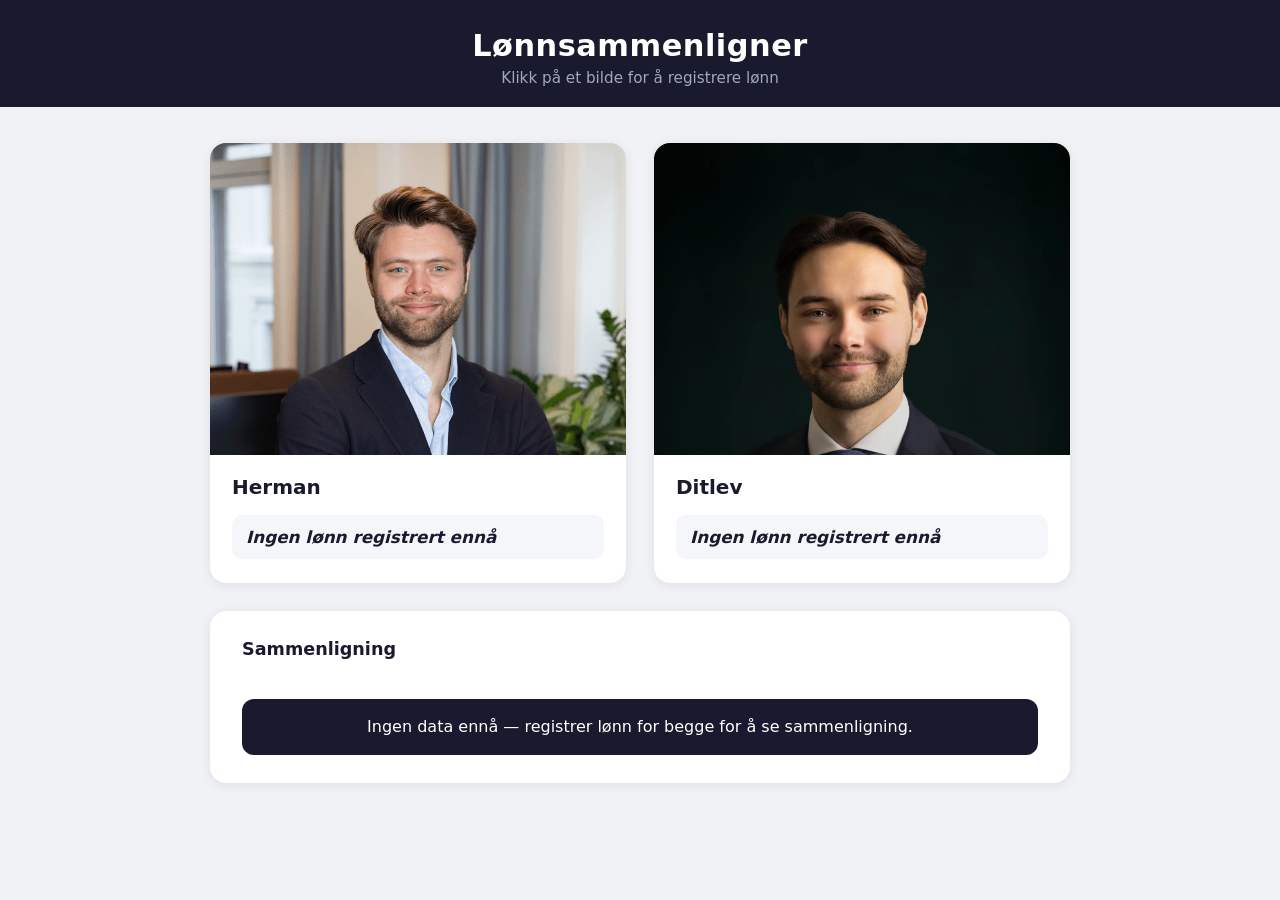
==== index.html @ 0f0eeee4 "Legg til lønnsammenligner-webapp Enkel HTML/CSS/JS-app for å sammenligne lønn mellom to personer. St" ====
<!DOCTYPE html>
<html lang="no">
<head>
  <meta charset="UTF-8">
  <meta name="viewport" content="width=device-width, initial-scale=1.0">
  <title>Lønnsammenligner</title>
  <style>
    * {
      box-sizing: border-box;
      margin: 0;
      padding: 0;
    }

    body {
      font-family: 'Segoe UI', system-ui, sans-serif;
      background: #f0f2f5;
      color: #1a1a2e;
      min-height: 100vh;
    }

    header {
      background: #1a1a2e;
      color: #fff;
      text-align: center;
      padding: 28px 20px 20px;
    }

    header h1 {
      font-size: 1.9rem;
      font-weight: 700;
      letter-spacing: 0.5px;
    }

    header p {
      margin-top: 6px;
      color: #a0a8c0;
      font-size: 0.95rem;
    }

    main {
      max-width: 900px;
      margin: 36px auto;
      padding: 0 20px;
    }

    /* ── Person cards ── */
    .persons {
      display: grid;
      grid-template-columns: 1fr 1fr;
      gap: 28px;
    }

    .card {
      background: #fff;
      border-radius: 16px;
      box-shadow: 0 2px 12px rgba(0,0,0,0.08);
      overflow: hidden;
      display: flex;
      flex-direction: column;
    }

    .photo-wrap {
      position: relative;
      cursor: pointer;
      overflow: hidden;
      background: #e8eaf0;
      aspect-ratio: 4 / 3;
    }

    .photo-wrap img {
      width: 100%;
      height: 100%;
      object-fit: cover;
      object-position: top center;
      display: block;
      transition: transform 0.25s ease, filter 0.25s ease;
    }

    .photo-wrap:hover img {
      transform: scale(1.04);
      filter: brightness(0.88);
    }

    .photo-wrap .click-hint {
      position: absolute;
      bottom: 10px;
      left: 50%;
      transform: translateX(-50%);
      background: rgba(0,0,0,0.55);
      color: #fff;
      font-size: 0.78rem;
      padding: 4px 12px;
      border-radius: 20px;
      opacity: 0;
      transition: opacity 0.2s;
      white-space: nowrap;
      pointer-events: none;
    }

    .photo-wrap:hover .click-hint {
      opacity: 1;
    }

    .card-body {
      padding: 20px 22px 24px;
    }

    .card-body h2 {
      font-size: 1.25rem;
      font-weight: 700;
      margin-bottom: 16px;
    }

    .stats-grid {
      display: grid;
      grid-template-columns: 1fr 1fr;
      gap: 12px;
    }

    .stat {
      background: #f5f6fa;
      border-radius: 10px;
      padding: 12px 14px;
    }

    .stat .label {
      font-size: 0.72rem;
      text-transform: uppercase;
      letter-spacing: 0.6px;
      color: #7a7f9a;
      margin-bottom: 4px;
    }

    .stat .value {
      font-size: 1.05rem;
      font-weight: 600;
      color: #1a1a2e;
    }

    .stat.wide {
      grid-column: span 2;
    }

    .no-data {
      color: #b0b4c8;
      font-style: italic;
      font-size: 0.9rem;
    }

    /* ── Comparison ── */
    .comparison {
      margin-top: 28px;
      background: #fff;
      border-radius: 16px;
      box-shadow: 0 2px 12px rgba(0,0,0,0.08);
      padding: 28px 32px;
    }

    .comparison h2 {
      font-size: 1.1rem;
      font-weight: 700;
      margin-bottom: 20px;
      color: #1a1a2e;
    }

    .comparison-grid {
      display: grid;
      grid-template-columns: repeat(3, 1fr);
      gap: 16px;
      margin-bottom: 20px;
    }

    .cmp-stat {
      background: #f5f6fa;
      border-radius: 10px;
      padding: 14px 16px;
      text-align: center;
    }

    .cmp-stat .label {
      font-size: 0.72rem;
      text-transform: uppercase;
      letter-spacing: 0.6px;
      color: #7a7f9a;
      margin-bottom: 6px;
    }

    .cmp-stat .value {
      font-size: 1.1rem;
      font-weight: 700;
      color: #1a1a2e;
    }

    .comment-box {
      background: #1a1a2e;
      color: #fff;
      border-radius: 12px;
      padding: 16px 20px;
      text-align: center;
      font-size: 1rem;
      font-weight: 500;
      line-height: 1.5;
    }

    /* ── Modal ── */
    .modal-backdrop {
      display: none;
      position: fixed;
      inset: 0;
      background: rgba(0,0,0,0.45);
      z-index: 100;
      align-items: center;
      justify-content: center;
    }

    .modal-backdrop.open {
      display: flex;
    }

    .modal {
      background: #fff;
      border-radius: 18px;
      padding: 32px 36px;
      width: 100%;
      max-width: 420px;
      box-shadow: 0 8px 40px rgba(0,0,0,0.18);
    }

    .modal h3 {
      font-size: 1.2rem;
      font-weight: 700;
      margin-bottom: 6px;
    }

    .modal .subtitle {
      color: #7a7f9a;
      font-size: 0.88rem;
      margin-bottom: 22px;
    }

    .modal label {
      display: block;
      font-size: 0.85rem;
      font-weight: 600;
      color: #44475a;
      margin-bottom: 6px;
    }

    .modal input[type="number"] {
      width: 100%;
      padding: 11px 14px;
      border: 1.5px solid #d0d3e0;
      border-radius: 10px;
      font-size: 1rem;
      outline: none;
      transition: border-color 0.2s;
      margin-bottom: 18px;
    }

    .modal input[type="number"]:focus {
      border-color: #1a1a2e;
    }

    .radio-group {
      display: flex;
      gap: 10px;
      margin-bottom: 24px;
    }

    .radio-group label {
      flex: 1;
      margin: 0;
      cursor: pointer;
    }

    .radio-group input[type="radio"] {
      display: none;
    }

    .radio-group .radio-btn {
      display: block;
      text-align: center;
      padding: 9px 6px;
      border: 1.5px solid #d0d3e0;
      border-radius: 10px;
      font-size: 0.88rem;
      font-weight: 600;
      color: #7a7f9a;
      transition: all 0.18s;
    }

    .radio-group input[type="radio"]:checked + .radio-btn {
      border-color: #1a1a2e;
      background: #1a1a2e;
      color: #fff;
    }

    .modal-actions {
      display: flex;
      gap: 10px;
    }

    .btn {
      flex: 1;
      padding: 12px;
      border: none;
      border-radius: 10px;
      font-size: 0.95rem;
      font-weight: 600;
      cursor: pointer;
      transition: opacity 0.18s;
    }

    .btn:hover { opacity: 0.85; }

    .btn-primary {
      background: #1a1a2e;
      color: #fff;
    }

    .btn-secondary {
      background: #f0f2f5;
      color: #44475a;
    }

    @media (max-width: 600px) {
      .persons { grid-template-columns: 1fr; }
      .comparison-grid { grid-template-columns: 1fr; }
      .modal { padding: 24px 20px; margin: 0 16px; }
    }
  </style>
</head>
<body>

<header>
  <h1>Lønnsammenligner</h1>
  <p>Klikk på et bilde for å registrere lønn</p>
</header>

<main>
  <div class="persons">
    <div class="card" id="card-herman">
      <div class="photo-wrap" onclick="openModal('herman')">
        <img src="Herman.png" alt="Herman">
        <span class="click-hint">Registrer lønn</span>
      </div>
      <div class="card-body">
        <h2>Herman</h2>
        <div class="stats-grid" id="stats-herman"></div>
      </div>
    </div>

    <div class="card" id="card-ditlev">
      <div class="photo-wrap" onclick="openModal('ditlev')">
        <img src="Ditlev.webp" alt="Ditlev">
        <span class="click-hint">Registrer lønn</span>
      </div>
      <div class="card-body">
        <h2>Ditlev</h2>
        <div class="stats-grid" id="stats-ditlev"></div>
      </div>
    </div>
  </div>

  <div class="comparison">
    <h2>Sammenligning</h2>
    <div class="comparison-grid" id="comparison-grid"></div>
    <div class="comment-box" id="comment-box">Ingen data ennå — registrer lønn for begge for å se sammenligning.</div>
  </div>
</main>

<!-- Modal -->
<div class="modal-backdrop" id="modal-backdrop">
  <div class="modal">
    <h3 id="modal-title">Registrer lønn</h3>
    <p class="subtitle">Velg type og skriv inn beløpet</p>

    <label for="salary-input">Beløp (kr)</label>
    <input type="number" id="salary-input" min="0" step="1" placeholder="f.eks. 65000">

    <label style="margin-bottom:10px">Lønnstype</label>
    <div class="radio-group">
      <label>
        <input type="radio" name="salary-type" value="hourly">
        <span class="radio-btn">Timelønn</span>
      </label>
      <label>
        <input type="radio" name="salary-type" value="monthly" checked>
        <span class="radio-btn">Månedslønn</span>
      </label>
      <label>
        <input type="radio" name="salary-type" value="yearly">
        <span class="radio-btn">Årslønn</span>
      </label>
    </div>

    <div class="modal-actions">
      <button class="btn btn-secondary" onclick="closeModal()">Avbryt</button>
      <button class="btn btn-primary" onclick="saveSalary()">Lagre</button>
    </div>
  </div>
</div>

<script>
  const HOURLY_HOURS = 1950; // 37.5t/uke × 52 uker

  let currentPerson = null;

  // ── Data helpers ──────────────────────────────────────────

  function loadData() {
    const raw = localStorage.getItem('lonn-sammenligner');
    if (!raw) return { herman: [], ditlev: [] };
    return JSON.parse(raw);
  }

  function saveData(data) {
    localStorage.setItem('lonn-sammenligner', JSON.stringify(data));
  }

  function toYearly(amount, type) {
    if (type === 'hourly')  return amount * HOURLY_HOURS;
    if (type === 'monthly') return amount * 12;
    return amount;
  }

  function latestYearly(entries) {
    if (!entries || entries.length === 0) return null;
    return entries[entries.length - 1].yearly;
  }

  // ── Formatting ───────────────────────────────────────────

  function fmtKr(amount) {
    if (amount === null || amount === undefined) return '–';
    return Math.round(amount).toLocaleString('nb-NO') + ' kr';
  }

  function fmtDate(iso) {
    const d = new Date(iso);
    return d.toLocaleDateString('nb-NO', { day: 'numeric', month: 'short', year: 'numeric', hour: '2-digit', minute: '2-digit' });
  }

  // ── Render ───────────────────────────────────────────────

  function renderStats(person) {
    const data = loadData();
    const entries = data[person];
    const el = document.getElementById('stats-' + person);
    const yearly = latestYearly(entries);

    if (entries.length === 0) {
      el.innerHTML = '<div class="stat wide"><div class="value no-data">Ingen lønn registrert ennå</div></div>';
      return;
    }

    const lastEntry = entries[entries.length - 1];

    el.innerHTML = `
      <div class="stat wide">
        <div class="label">Forventet årslønn (brutto)</div>
        <div class="value">${fmtKr(yearly)}</div>
      </div>
      <div class="stat">
        <div class="label">Månedslønn (brutto)</div>
        <div class="value">${fmtKr(yearly / 12)}</div>
      </div>
      <div class="stat">
        <div class="label">Antall registreringer</div>
        <div class="value">${entries.length}</div>
      </div>
      <div class="stat wide">
        <div class="label">Sist oppdatert</div>
        <div class="value">${fmtDate(lastEntry.timestamp)}</div>
      </div>
    `;
  }

  function renderComparison() {
    const data = loadData();
    const hYearly = latestYearly(data.herman);
    const dYearly = latestYearly(data.ditlev);
    const grid = document.getElementById('comparison-grid');
    const commentBox = document.getElementById('comment-box');

    if (hYearly === null || dYearly === null) {
      grid.innerHTML = '';
      commentBox.textContent = 'Ingen data ennå — registrer lønn for begge for å se sammenligning.';
      return;
    }

    const diff = Math.abs(hYearly - dYearly);
    const pct = (diff / Math.min(hYearly, dYearly) * 100).toFixed(1);
    const leader = hYearly >= dYearly ? 'Herman' : 'Ditlev';

    grid.innerHTML = `
      <div class="cmp-stat">
        <div class="label">Leder</div>
        <div class="value">${leader}</div>
      </div>
      <div class="cmp-stat">
        <div class="label">Differanse per år</div>
        <div class="value">${fmtKr(diff)}</div>
      </div>
      <div class="cmp-stat">
        <div class="label">Differanse i prosent</div>
        <div class="value">${pct} %</div>
      </div>
    `;

    commentBox.textContent = getComment(leader, diff, pct);
  }

  function getComment(leader, diff, pct) {
    const other = leader === 'Herman' ? 'Ditlev' : 'Herman';
    const pctNum = parseFloat(pct);

    if (pctNum < 1) return `Det er ekstremt jevnt! ${leader} leder med hårfin margin 🤝`;
    if (pctNum < 5) return `Knall jevnt — ${leader} er hakket foran ${other} 🏃`;
    if (pctNum < 15) return `${leader} leder komfortabelt over ${other} 😎`;
    if (pctNum < 30) return `${leader} drar ifra — ${other} må ta noen ekstra vakter! 💼`;
    return `${leader} topper lønnsligaen med solid margin! ${other} har en jobb å gjøre 👑`;
  }

  function renderAll() {
    renderStats('herman');
    renderStats('ditlev');
    renderComparison();
  }

  // ── Modal ────────────────────────────────────────────────

  function openModal(person) {
    currentPerson = person;
    const name = person === 'herman' ? 'Herman' : 'Ditlev';
    document.getElementById('modal-title').textContent = `Registrer lønn – ${name}`;
    document.getElementById('salary-input').value = '';
    document.querySelector('input[name="salary-type"][value="monthly"]').checked = true;
    document.getElementById('modal-backdrop').classList.add('open');
    setTimeout(() => document.getElementById('salary-input').focus(), 100);
  }

  function closeModal() {
    document.getElementById('modal-backdrop').classList.remove('open');
    currentPerson = null;
  }

  function saveSalary() {
    const input = document.getElementById('salary-input');
    const amount = parseFloat(input.value);
    if (!amount || amount <= 0) {
      input.focus();
      input.style.borderColor = '#e05252';
      setTimeout(() => input.style.borderColor = '', 1200);
      return;
    }

    const type = document.querySelector('input[name="salary-type"]:checked').value;
    const yearly = toYearly(amount, type);

    const data = loadData();
    data[currentPerson].push({
      amount,
      type,
      yearly,
      timestamp: new Date().toISOString()
    });
    saveData(data);

    closeModal();
    renderAll();
  }

  // Close on backdrop click
  document.getElementById('modal-backdrop').addEventListener('click', function(e) {
    if (e.target === this) closeModal();
  });

  // Enter key submits
  document.getElementById('salary-input').addEventListener('keydown', function(e) {
    if (e.key === 'Enter') saveSalary();
  });

  // ── Init ─────────────────────────────────────────────────
  renderAll();
</script>

</body>
</html>
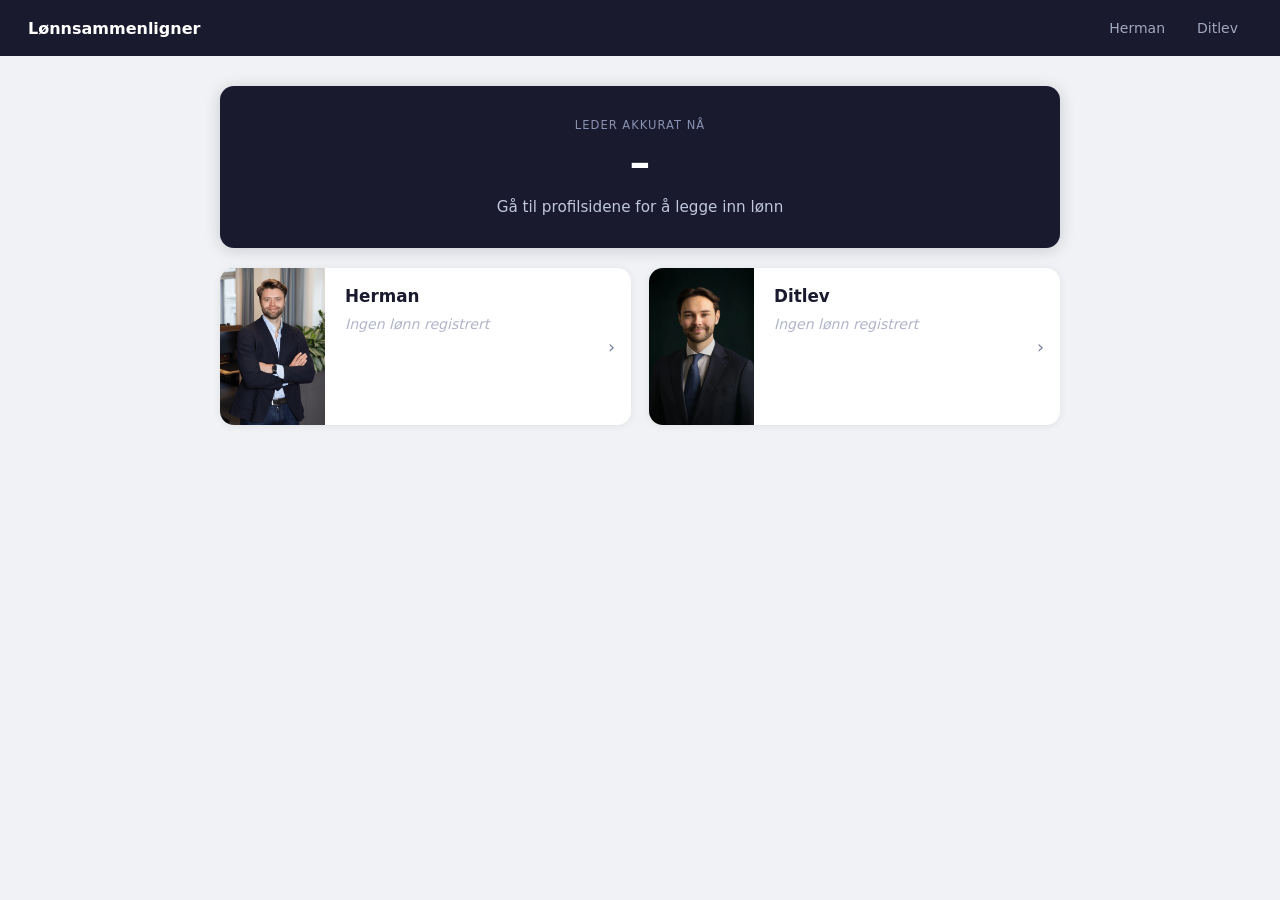
==== commit 72352eee: "Bygg om til multi-side app med aksjeportefølje - Forside (index.html) viser hvem som leder i lønn - " ====
--- a/index.html
+++ b/index.html
@@ -4,585 +4,222 @@
   <meta charset="UTF-8">
   <meta name="viewport" content="width=device-width, initial-scale=1.0">
   <title>Lønnsammenligner</title>
+  <link rel="stylesheet" href="style.css">
   <style>
-    * {
-      box-sizing: border-box;
-      margin: 0;
-      padding: 0;
-    }
-
-    body {
-      font-family: 'Segoe UI', system-ui, sans-serif;
-      background: #f0f2f5;
-      color: #1a1a2e;
-      min-height: 100vh;
-    }
-
-    header {
-      background: #1a1a2e;
+    .leader-card {
+      background: var(--dark);
       color: #fff;
+      border-radius: var(--radius);
+      padding: 32px 36px;
       text-align: center;
-      padding: 28px 20px 20px;
-    }
-
-    header h1 {
-      font-size: 1.9rem;
-      font-weight: 700;
-      letter-spacing: 0.5px;
-    }
-
-    header p {
-      margin-top: 6px;
-      color: #a0a8c0;
+      margin-bottom: 20px;
+      box-shadow: 0 2px 16px rgba(26,26,46,0.18);
+    }
+
+    .leader-eyebrow {
+      font-size: 0.72rem;
+      text-transform: uppercase;
+      letter-spacing: 1px;
+      color: #8892b0;
+      margin-bottom: 8px;
+    }
+
+    .leader-name {
+      font-size: 2.6rem;
+      font-weight: 800;
+      line-height: 1.1;
+    }
+
+    .leader-comment {
+      margin-top: 12px;
+      color: #c0c8de;
       font-size: 0.95rem;
     }
 
-    main {
-      max-width: 900px;
-      margin: 36px auto;
-      padding: 0 20px;
-    }
-
-    /* ── Person cards ── */
-    .persons {
+    .cmp-stats {
       display: grid;
-      grid-template-columns: 1fr 1fr;
-      gap: 28px;
-    }
-
-    .card {
-      background: #fff;
-      border-radius: 16px;
-      box-shadow: 0 2px 12px rgba(0,0,0,0.08);
+      grid-template-columns: repeat(3, 1fr);
+      gap: 10px;
+      margin-top: 24px;
+    }
+
+    .cmp-block {
+      background: rgba(255,255,255,0.08);
+      border-radius: 10px;
+      padding: 12px;
+      text-align: center;
+    }
+    .cmp-block .lbl { font-size: 0.66rem; text-transform: uppercase; letter-spacing: 0.7px; color: #8892b0; margin-bottom: 4px; }
+    .cmp-block .val { font-size: 1rem; font-weight: 700; }
+
+    .person-link {
+      text-decoration: none;
+      color: inherit;
+      display: flex;
+      align-items: stretch;
       overflow: hidden;
-      display: flex;
-      flex-direction: column;
-    }
-
-    .photo-wrap {
-      position: relative;
-      cursor: pointer;
-      overflow: hidden;
-      background: #e8eaf0;
-      aspect-ratio: 4 / 3;
-    }
-
-    .photo-wrap img {
+      border-radius: var(--radius);
+      transition: box-shadow 0.18s, transform 0.18s;
+    }
+    .person-link:hover {
+      box-shadow: 0 6px 22px rgba(0,0,0,0.13);
+      transform: translateY(-2px);
+    }
+
+    .person-thumb {
+      width: 105px;
+      flex-shrink: 0;
+    }
+    .person-thumb img {
       width: 100%;
       height: 100%;
       object-fit: cover;
       object-position: top center;
       display: block;
-      transition: transform 0.25s ease, filter 0.25s ease;
-    }
-
-    .photo-wrap:hover img {
-      transform: scale(1.04);
-      filter: brightness(0.88);
-    }
-
-    .photo-wrap .click-hint {
-      position: absolute;
-      bottom: 10px;
-      left: 50%;
-      transform: translateX(-50%);
-      background: rgba(0,0,0,0.55);
-      color: #fff;
-      font-size: 0.78rem;
-      padding: 4px 12px;
-      border-radius: 20px;
-      opacity: 0;
-      transition: opacity 0.2s;
-      white-space: nowrap;
-      pointer-events: none;
-    }
-
-    .photo-wrap:hover .click-hint {
-      opacity: 1;
-    }
-
-    .card-body {
-      padding: 20px 22px 24px;
-    }
-
-    .card-body h2 {
-      font-size: 1.25rem;
-      font-weight: 700;
-      margin-bottom: 16px;
-    }
-
-    .stats-grid {
-      display: grid;
-      grid-template-columns: 1fr 1fr;
-      gap: 12px;
-    }
-
-    .stat {
-      background: #f5f6fa;
-      border-radius: 10px;
-      padding: 12px 14px;
-    }
-
-    .stat .label {
-      font-size: 0.72rem;
-      text-transform: uppercase;
-      letter-spacing: 0.6px;
-      color: #7a7f9a;
-      margin-bottom: 4px;
-    }
-
-    .stat .value {
-      font-size: 1.05rem;
-      font-weight: 600;
-      color: #1a1a2e;
-    }
-
-    .stat.wide {
-      grid-column: span 2;
-    }
-
-    .no-data {
-      color: #b0b4c8;
-      font-style: italic;
-      font-size: 0.9rem;
-    }
-
-    /* ── Comparison ── */
-    .comparison {
-      margin-top: 28px;
-      background: #fff;
-      border-radius: 16px;
-      box-shadow: 0 2px 12px rgba(0,0,0,0.08);
-      padding: 28px 32px;
-    }
-
-    .comparison h2 {
+    }
+
+    .person-info { padding: 18px 20px; flex: 1; }
+    .person-info h3 { font-size: 1.05rem; font-weight: 700; margin-bottom: 10px; }
+
+    .person-salary { font-size: 1.1rem; font-weight: 700; }
+    .person-sub { font-size: 0.78rem; color: var(--muted); margin-top: 1px; }
+    .person-meta { font-size: 0.76rem; color: var(--muted); margin-top: 10px; }
+
+    .person-empty { color: #b0b4c8; font-style: italic; font-size: 0.88rem; }
+
+    .person-arrow {
+      display: flex;
+      align-items: center;
+      padding-right: 16px;
+      color: var(--muted);
       font-size: 1.1rem;
-      font-weight: 700;
-      margin-bottom: 20px;
-      color: #1a1a2e;
-    }
-
-    .comparison-grid {
-      display: grid;
-      grid-template-columns: repeat(3, 1fr);
-      gap: 16px;
-      margin-bottom: 20px;
-    }
-
-    .cmp-stat {
-      background: #f5f6fa;
-      border-radius: 10px;
-      padding: 14px 16px;
-      text-align: center;
-    }
-
-    .cmp-stat .label {
-      font-size: 0.72rem;
-      text-transform: uppercase;
-      letter-spacing: 0.6px;
-      color: #7a7f9a;
-      margin-bottom: 6px;
-    }
-
-    .cmp-stat .value {
-      font-size: 1.1rem;
-      font-weight: 700;
-      color: #1a1a2e;
-    }
-
-    .comment-box {
-      background: #1a1a2e;
-      color: #fff;
-      border-radius: 12px;
-      padding: 16px 20px;
-      text-align: center;
-      font-size: 1rem;
-      font-weight: 500;
-      line-height: 1.5;
-    }
-
-    /* ── Modal ── */
-    .modal-backdrop {
-      display: none;
-      position: fixed;
-      inset: 0;
-      background: rgba(0,0,0,0.45);
-      z-index: 100;
-      align-items: center;
-      justify-content: center;
-    }
-
-    .modal-backdrop.open {
-      display: flex;
-    }
-
-    .modal {
-      background: #fff;
-      border-radius: 18px;
-      padding: 32px 36px;
-      width: 100%;
-      max-width: 420px;
-      box-shadow: 0 8px 40px rgba(0,0,0,0.18);
-    }
-
-    .modal h3 {
-      font-size: 1.2rem;
-      font-weight: 700;
-      margin-bottom: 6px;
-    }
-
-    .modal .subtitle {
-      color: #7a7f9a;
-      font-size: 0.88rem;
-      margin-bottom: 22px;
-    }
-
-    .modal label {
-      display: block;
-      font-size: 0.85rem;
-      font-weight: 600;
-      color: #44475a;
-      margin-bottom: 6px;
-    }
-
-    .modal input[type="number"] {
-      width: 100%;
-      padding: 11px 14px;
-      border: 1.5px solid #d0d3e0;
-      border-radius: 10px;
-      font-size: 1rem;
-      outline: none;
-      transition: border-color 0.2s;
-      margin-bottom: 18px;
-    }
-
-    .modal input[type="number"]:focus {
-      border-color: #1a1a2e;
-    }
-
-    .radio-group {
-      display: flex;
-      gap: 10px;
-      margin-bottom: 24px;
-    }
-
-    .radio-group label {
-      flex: 1;
-      margin: 0;
-      cursor: pointer;
-    }
-
-    .radio-group input[type="radio"] {
-      display: none;
-    }
-
-    .radio-group .radio-btn {
-      display: block;
-      text-align: center;
-      padding: 9px 6px;
-      border: 1.5px solid #d0d3e0;
-      border-radius: 10px;
-      font-size: 0.88rem;
-      font-weight: 600;
-      color: #7a7f9a;
-      transition: all 0.18s;
-    }
-
-    .radio-group input[type="radio"]:checked + .radio-btn {
-      border-color: #1a1a2e;
-      background: #1a1a2e;
-      color: #fff;
-    }
-
-    .modal-actions {
-      display: flex;
-      gap: 10px;
-    }
-
-    .btn {
-      flex: 1;
-      padding: 12px;
-      border: none;
-      border-radius: 10px;
-      font-size: 0.95rem;
-      font-weight: 600;
-      cursor: pointer;
-      transition: opacity 0.18s;
-    }
-
-    .btn:hover { opacity: 0.85; }
-
-    .btn-primary {
-      background: #1a1a2e;
-      color: #fff;
-    }
-
-    .btn-secondary {
-      background: #f0f2f5;
-      color: #44475a;
-    }
-
-    @media (max-width: 600px) {
-      .persons { grid-template-columns: 1fr; }
-      .comparison-grid { grid-template-columns: 1fr; }
-      .modal { padding: 24px 20px; margin: 0 16px; }
     }
   </style>
 </head>
 <body>
 
-<header>
-  <h1>Lønnsammenligner</h1>
-  <p>Klikk på et bilde for å registrere lønn</p>
-</header>
+<nav>
+  <a href="index.html" class="nav-brand">Lønnsammenligner</a>
+  <div class="nav-links">
+    <a href="herman.html" class="nav-link">Herman</a>
+    <a href="ditlev.html" class="nav-link">Ditlev</a>
+  </div>
+</nav>
 
 <main>
-  <div class="persons">
-    <div class="card" id="card-herman">
-      <div class="photo-wrap" onclick="openModal('herman')">
-        <img src="Herman.png" alt="Herman">
-        <span class="click-hint">Registrer lønn</span>
+  <!-- Leader section -->
+  <div class="leader-card">
+    <div class="leader-eyebrow">Leder akkurat nå</div>
+    <div class="leader-name" id="leader-name">–</div>
+    <div class="leader-comment" id="leader-comment">Gå til profilsidene for å legge inn lønn</div>
+    <div class="cmp-stats" id="cmp-stats" style="display:none"></div>
+  </div>
+
+  <!-- Person cards -->
+  <div class="grid-2">
+    <a href="herman.html" class="card person-link">
+      <div class="person-thumb"><img src="Herman.png" alt="Herman"></div>
+      <div class="person-info">
+        <h3>Herman</h3>
+        <div id="mini-herman"></div>
       </div>
-      <div class="card-body">
-        <h2>Herman</h2>
-        <div class="stats-grid" id="stats-herman"></div>
+      <div class="person-arrow">›</div>
+    </a>
+    <a href="ditlev.html" class="card person-link">
+      <div class="person-thumb"><img src="Ditlev.webp" alt="Ditlev"></div>
+      <div class="person-info">
+        <h3>Ditlev</h3>
+        <div id="mini-ditlev"></div>
       </div>
-    </div>
-
-    <div class="card" id="card-ditlev">
-      <div class="photo-wrap" onclick="openModal('ditlev')">
-        <img src="Ditlev.webp" alt="Ditlev">
-        <span class="click-hint">Registrer lønn</span>
-      </div>
-      <div class="card-body">
-        <h2>Ditlev</h2>
-        <div class="stats-grid" id="stats-ditlev"></div>
-      </div>
-    </div>
-  </div>
-
-  <div class="comparison">
-    <h2>Sammenligning</h2>
-    <div class="comparison-grid" id="comparison-grid"></div>
-    <div class="comment-box" id="comment-box">Ingen data ennå — registrer lønn for begge for å se sammenligning.</div>
+      <div class="person-arrow">›</div>
+    </a>
   </div>
 </main>
 
-<!-- Modal -->
-<div class="modal-backdrop" id="modal-backdrop">
-  <div class="modal">
-    <h3 id="modal-title">Registrer lønn</h3>
-    <p class="subtitle">Velg type og skriv inn beløpet</p>
-
-    <label for="salary-input">Beløp (kr)</label>
-    <input type="number" id="salary-input" min="0" step="1" placeholder="f.eks. 65000">
-
-    <label style="margin-bottom:10px">Lønnstype</label>
-    <div class="radio-group">
-      <label>
-        <input type="radio" name="salary-type" value="hourly">
-        <span class="radio-btn">Timelønn</span>
-      </label>
-      <label>
-        <input type="radio" name="salary-type" value="monthly" checked>
-        <span class="radio-btn">Månedslønn</span>
-      </label>
-      <label>
-        <input type="radio" name="salary-type" value="yearly">
-        <span class="radio-btn">Årslønn</span>
-      </label>
-    </div>
-
-    <div class="modal-actions">
-      <button class="btn btn-secondary" onclick="closeModal()">Avbryt</button>
-      <button class="btn btn-primary" onclick="saveSalary()">Lagre</button>
-    </div>
-  </div>
-</div>
-
 <script>
-  const HOURLY_HOURS = 1950; // 37.5t/uke × 52 uker
-
-  let currentPerson = null;
-
-  // ── Data helpers ──────────────────────────────────────────
-
   function loadData() {
     const raw = localStorage.getItem('lonn-sammenligner');
-    if (!raw) return { herman: [], ditlev: [] };
-    return JSON.parse(raw);
-  }
-
-  function saveData(data) {
-    localStorage.setItem('lonn-sammenligner', JSON.stringify(data));
-  }
-
-  function toYearly(amount, type) {
-    if (type === 'hourly')  return amount * HOURLY_HOURS;
-    if (type === 'monthly') return amount * 12;
-    return amount;
+    const def = { herman: { salaryEntries: [], portfolio: [] }, ditlev: { salaryEntries: [], portfolio: [] } };
+    if (!raw) return def;
+    const d = JSON.parse(raw);
+    // Migrate old format (plain arrays)
+    if (Array.isArray(d.herman)) {
+      return {
+        herman: { salaryEntries: d.herman, portfolio: [] },
+        ditlev: { salaryEntries: Array.isArray(d.ditlev) ? d.ditlev : [], portfolio: [] }
+      };
+    }
+    ['herman', 'ditlev'].forEach(p => {
+      d[p] = d[p] || {};
+      d[p].salaryEntries = d[p].salaryEntries || [];
+      d[p].portfolio = d[p].portfolio || [];
+    });
+    return d;
   }
 
   function latestYearly(entries) {
-    if (!entries || entries.length === 0) return null;
-    return entries[entries.length - 1].yearly;
-  }
-
-  // ── Formatting ───────────────────────────────────────────
-
-  function fmtKr(amount) {
-    if (amount === null || amount === undefined) return '–';
-    return Math.round(amount).toLocaleString('nb-NO') + ' kr';
-  }
-
-  function fmtDate(iso) {
-    const d = new Date(iso);
-    return d.toLocaleDateString('nb-NO', { day: 'numeric', month: 'short', year: 'numeric', hour: '2-digit', minute: '2-digit' });
-  }
-
-  // ── Render ───────────────────────────────────────────────
-
-  function renderStats(person) {
+    return entries.length ? entries[entries.length - 1].yearly : null;
+  }
+
+  function fmtKr(v) {
+    if (v == null) return '–';
+    return Math.round(v).toLocaleString('nb-NO') + ' kr';
+  }
+
+  function getComment(leader, pct) {
+    const other = leader === 'Herman' ? 'Ditlev' : 'Herman';
+    if (pct < 1)  return `Ekstremt jevnt! ${leader} leder med hårfin margin 🤝`;
+    if (pct < 5)  return `Knall jevnt — ${leader} er hakket foran ${other} 🏃`;
+    if (pct < 15) return `${leader} leder komfortabelt 😎`;
+    if (pct < 30) return `${leader} drar ifra — ${other} må ta noen ekstra vakter! 💼`;
+    return `${leader} topper lønnsligaen med solid margin! 👑`;
+  }
+
+  function renderMini(person, entries, portfolio) {
+    const yearly = latestYearly(entries);
+    const el = document.getElementById('mini-' + person);
+    if (!yearly) {
+      el.innerHTML = '<div class="person-empty">Ingen lønn registrert</div>';
+      return;
+    }
+    el.innerHTML = `
+      <div class="person-salary">${fmtKr(yearly)}</div>
+      <div class="person-sub">per år</div>
+      <div class="person-meta">${entries.length} registrering${entries.length !== 1 ? 'er' : ''} · ${portfolio.length} aksjer/fond</div>
+    `;
+  }
+
+  function render() {
     const data = loadData();
-    const entries = data[person];
-    const el = document.getElementById('stats-' + person);
-    const yearly = latestYearly(entries);
-
-    if (entries.length === 0) {
-      el.innerHTML = '<div class="stat wide"><div class="value no-data">Ingen lønn registrert ennå</div></div>';
-      return;
-    }
-
-    const lastEntry = entries[entries.length - 1];
-
-    el.innerHTML = `
-      <div class="stat wide">
-        <div class="label">Forventet årslønn (brutto)</div>
-        <div class="value">${fmtKr(yearly)}</div>
-      </div>
-      <div class="stat">
-        <div class="label">Månedslønn (brutto)</div>
-        <div class="value">${fmtKr(yearly / 12)}</div>
-      </div>
-      <div class="stat">
-        <div class="label">Antall registreringer</div>
-        <div class="value">${entries.length}</div>
-      </div>
-      <div class="stat wide">
-        <div class="label">Sist oppdatert</div>
-        <div class="value">${fmtDate(lastEntry.timestamp)}</div>
-      </div>
-    `;
-  }
-
-  function renderComparison() {
-    const data = loadData();
-    const hYearly = latestYearly(data.herman);
-    const dYearly = latestYearly(data.ditlev);
-    const grid = document.getElementById('comparison-grid');
-    const commentBox = document.getElementById('comment-box');
-
-    if (hYearly === null || dYearly === null) {
-      grid.innerHTML = '';
-      commentBox.textContent = 'Ingen data ennå — registrer lønn for begge for å se sammenligning.';
-      return;
-    }
-
-    const diff = Math.abs(hYearly - dYearly);
-    const pct = (diff / Math.min(hYearly, dYearly) * 100).toFixed(1);
-    const leader = hYearly >= dYearly ? 'Herman' : 'Ditlev';
-
-    grid.innerHTML = `
-      <div class="cmp-stat">
-        <div class="label">Leder</div>
-        <div class="value">${leader}</div>
-      </div>
-      <div class="cmp-stat">
-        <div class="label">Differanse per år</div>
-        <div class="value">${fmtKr(diff)}</div>
-      </div>
-      <div class="cmp-stat">
-        <div class="label">Differanse i prosent</div>
-        <div class="value">${pct} %</div>
-      </div>
-    `;
-
-    commentBox.textContent = getComment(leader, diff, pct);
-  }
-
-  function getComment(leader, diff, pct) {
-    const other = leader === 'Herman' ? 'Ditlev' : 'Herman';
-    const pctNum = parseFloat(pct);
-
-    if (pctNum < 1) return `Det er ekstremt jevnt! ${leader} leder med hårfin margin 🤝`;
-    if (pctNum < 5) return `Knall jevnt — ${leader} er hakket foran ${other} 🏃`;
-    if (pctNum < 15) return `${leader} leder komfortabelt over ${other} 😎`;
-    if (pctNum < 30) return `${leader} drar ifra — ${other} må ta noen ekstra vakter! 💼`;
-    return `${leader} topper lønnsligaen med solid margin! ${other} har en jobb å gjøre 👑`;
-  }
-
-  function renderAll() {
-    renderStats('herman');
-    renderStats('ditlev');
-    renderComparison();
-  }
-
-  // ── Modal ────────────────────────────────────────────────
-
-  function openModal(person) {
-    currentPerson = person;
-    const name = person === 'herman' ? 'Herman' : 'Ditlev';
-    document.getElementById('modal-title').textContent = `Registrer lønn – ${name}`;
-    document.getElementById('salary-input').value = '';
-    document.querySelector('input[name="salary-type"][value="monthly"]').checked = true;
-    document.getElementById('modal-backdrop').classList.add('open');
-    setTimeout(() => document.getElementById('salary-input').focus(), 100);
-  }
-
-  function closeModal() {
-    document.getElementById('modal-backdrop').classList.remove('open');
-    currentPerson = null;
-  }
-
-  function saveSalary() {
-    const input = document.getElementById('salary-input');
-    const amount = parseFloat(input.value);
-    if (!amount || amount <= 0) {
-      input.focus();
-      input.style.borderColor = '#e05252';
-      setTimeout(() => input.style.borderColor = '', 1200);
-      return;
-    }
-
-    const type = document.querySelector('input[name="salary-type"]:checked').value;
-    const yearly = toYearly(amount, type);
-
-    const data = loadData();
-    data[currentPerson].push({
-      amount,
-      type,
-      yearly,
-      timestamp: new Date().toISOString()
-    });
-    saveData(data);
-
-    closeModal();
-    renderAll();
-  }
-
-  // Close on backdrop click
-  document.getElementById('modal-backdrop').addEventListener('click', function(e) {
-    if (e.target === this) closeModal();
-  });
-
-  // Enter key submits
-  document.getElementById('salary-input').addEventListener('keydown', function(e) {
-    if (e.key === 'Enter') saveSalary();
-  });
-
-  // ── Init ─────────────────────────────────────────────────
-  renderAll();
+    const h = latestYearly(data.herman.salaryEntries);
+    const d = latestYearly(data.ditlev.salaryEntries);
+
+    renderMini('herman', data.herman.salaryEntries, data.herman.portfolio);
+    renderMini('ditlev', data.ditlev.salaryEntries, data.ditlev.portfolio);
+
+    if (h !== null && d !== null) {
+      const diff = Math.abs(h - d);
+      const pct = diff / Math.min(h, d) * 100;
+      const leader = h >= d ? 'Herman' : 'Ditlev';
+
+      document.getElementById('leader-name').textContent = leader + ' 👑';
+      document.getElementById('leader-comment').textContent = getComment(leader, pct);
+
+      const cmpEl = document.getElementById('cmp-stats');
+      cmpEl.style.display = 'grid';
+      cmpEl.innerHTML = `
+        <div class="cmp-block"><div class="lbl">Herman / år</div><div class="val">${fmtKr(h)}</div></div>
+        <div class="cmp-block"><div class="lbl">Ditlev / år</div><div class="val">${fmtKr(d)}</div></div>
+        <div class="cmp-block"><div class="lbl">Differanse</div><div class="val">${fmtKr(diff)}</div></div>
+      `;
+    } else if (h !== null || d !== null) {
+      const name = h !== null ? 'Herman' : 'Ditlev';
+      document.getElementById('leader-name').textContent = name + ' leder foreløpig';
+      document.getElementById('leader-comment').textContent = 'Venter på lønn for den andre...';
+    }
+  }
+
+  render();
 </script>
 
 </body>
--- a/style.css
+++ b/style.css
@@ -0,0 +1,255 @@
+*, *::before, *::after { box-sizing: border-box; margin: 0; padding: 0; }
+
+:root {
+  --dark: #1a1a2e;
+  --bg: #f0f2f5;
+  --card: #ffffff;
+  --muted: #7a7f9a;
+  --border: #e8eaf0;
+  --radius: 14px;
+}
+
+body {
+  font-family: 'Segoe UI', system-ui, -apple-system, sans-serif;
+  background: var(--bg);
+  color: var(--dark);
+  min-height: 100vh;
+}
+
+/* ── Nav ── */
+nav {
+  background: var(--dark);
+  display: flex;
+  align-items: center;
+  padding: 0 28px;
+  height: 56px;
+  position: sticky;
+  top: 0;
+  z-index: 50;
+}
+
+.nav-brand {
+  color: #fff;
+  font-weight: 700;
+  font-size: 1rem;
+  text-decoration: none;
+  margin-right: auto;
+}
+
+.nav-links { display: flex; gap: 4px; }
+
+.nav-link {
+  color: #a0a8c0;
+  text-decoration: none;
+  font-size: 0.875rem;
+  font-weight: 500;
+  padding: 7px 14px;
+  border-radius: 8px;
+  transition: background 0.15s, color 0.15s;
+}
+.nav-link:hover { background: rgba(255,255,255,0.1); color: #fff; }
+.nav-link.active { background: rgba(255,255,255,0.15); color: #fff; }
+
+/* ── Layout ── */
+main { max-width: 880px; margin: 0 auto; padding: 30px 20px 60px; }
+
+.grid-2 { display: grid; grid-template-columns: 1fr 1fr; gap: 18px; }
+
+/* ── Cards ── */
+.card {
+  background: var(--card);
+  border-radius: var(--radius);
+  box-shadow: 0 1px 8px rgba(0,0,0,0.07);
+}
+.card-inner { padding: 22px 26px; }
+
+.section-title {
+  font-size: 0.72rem;
+  font-weight: 700;
+  text-transform: uppercase;
+  letter-spacing: 0.9px;
+  color: var(--muted);
+}
+
+/* ── Stat blocks ── */
+.stat-grid { display: grid; grid-template-columns: 1fr 1fr; gap: 10px; }
+
+.stat-block {
+  background: var(--bg);
+  border-radius: 10px;
+  padding: 12px 14px;
+}
+.stat-block.full { grid-column: span 2; }
+
+.stat-block .lbl {
+  font-size: 0.67rem;
+  text-transform: uppercase;
+  letter-spacing: 0.7px;
+  color: var(--muted);
+  margin-bottom: 3px;
+}
+.stat-block .val { font-size: 0.97rem; font-weight: 600; }
+
+/* ── Buttons ── */
+.btn {
+  display: inline-flex;
+  align-items: center;
+  gap: 6px;
+  padding: 9px 16px;
+  border: none;
+  border-radius: 9px;
+  font-size: 0.875rem;
+  font-weight: 600;
+  cursor: pointer;
+  transition: opacity 0.15s;
+  text-decoration: none;
+  line-height: 1;
+}
+.btn:hover { opacity: 0.8; }
+.btn-primary { background: var(--dark); color: #fff; }
+.btn-secondary { background: var(--bg); color: #44475a; }
+.btn-sm { padding: 6px 13px; font-size: 0.8rem; }
+
+.btn-ghost-red {
+  background: none;
+  border: none;
+  color: #dc2626;
+  font-size: 0.78rem;
+  font-weight: 600;
+  cursor: pointer;
+  padding: 4px 8px;
+  border-radius: 6px;
+  flex-shrink: 0;
+}
+.btn-ghost-red:hover { background: #fef2f2; }
+
+/* ── Modal ── */
+.modal-backdrop {
+  display: none;
+  position: fixed;
+  inset: 0;
+  background: rgba(0,0,0,0.42);
+  z-index: 200;
+  align-items: center;
+  justify-content: center;
+  padding: 16px;
+}
+.modal-backdrop.open { display: flex; }
+
+.modal {
+  background: #fff;
+  border-radius: 18px;
+  padding: 30px 32px;
+  width: 100%;
+  max-width: 400px;
+  box-shadow: 0 12px 48px rgba(0,0,0,0.16);
+}
+
+.modal h3 { font-size: 1.15rem; font-weight: 700; margin-bottom: 4px; }
+.modal .subtitle { color: var(--muted); font-size: 0.85rem; margin-bottom: 22px; }
+
+.field-label {
+  display: block;
+  font-size: 0.82rem;
+  font-weight: 600;
+  color: #44475a;
+  margin-bottom: 6px;
+}
+
+.field-input {
+  width: 100%;
+  padding: 10px 13px;
+  border: 1.5px solid #d0d3e0;
+  border-radius: 9px;
+  font-size: 0.95rem;
+  outline: none;
+  transition: border-color 0.18s;
+  font-family: inherit;
+  margin-bottom: 16px;
+}
+.field-input:focus { border-color: var(--dark); }
+.field-input.has-error { border-color: #dc2626; }
+
+.radio-row { display: flex; gap: 8px; margin-bottom: 22px; }
+.radio-row label { flex: 1; cursor: pointer; }
+.radio-row input[type="radio"] { display: none; }
+
+.radio-chip {
+  display: block;
+  text-align: center;
+  padding: 8px 4px;
+  border: 1.5px solid #d0d3e0;
+  border-radius: 9px;
+  font-size: 0.82rem;
+  font-weight: 600;
+  color: var(--muted);
+  transition: all 0.15s;
+}
+.radio-row input[type="radio"]:checked + .radio-chip {
+  border-color: var(--dark);
+  background: var(--dark);
+  color: #fff;
+}
+
+.modal-footer { display: flex; gap: 8px; margin-top: 8px; }
+.modal-footer .btn { flex: 1; justify-content: center; padding: 11px; }
+
+/* ── Portfolio ── */
+.portfolio-list { display: flex; flex-direction: column; gap: 8px; }
+
+.holding-row {
+  display: flex;
+  align-items: center;
+  background: var(--bg);
+  border-radius: 10px;
+  padding: 11px 14px;
+  gap: 10px;
+}
+
+.holding-info { flex: 1; min-width: 0; }
+
+.holding-ticker {
+  font-size: 0.7rem;
+  font-weight: 700;
+  color: var(--muted);
+  letter-spacing: 0.5px;
+  text-transform: uppercase;
+}
+
+.holding-name {
+  font-size: 0.9rem;
+  font-weight: 600;
+  white-space: nowrap;
+  overflow: hidden;
+  text-overflow: ellipsis;
+}
+
+.holding-price { text-align: right; flex-shrink: 0; }
+.price-val { font-size: 0.88rem; font-weight: 600; }
+.price-chg { font-size: 0.76rem; font-weight: 600; }
+.price-loading { color: var(--muted); font-size: 0.8rem; }
+
+.chg-up { color: #16a34a; }
+.chg-down { color: #dc2626; }
+.chg-flat { color: var(--muted); }
+
+.field-hint {
+  font-size: 0.78rem;
+  color: var(--muted);
+  margin-top: -10px;
+  margin-bottom: 14px;
+}
+
+.error-msg {
+  color: #dc2626;
+  font-size: 0.82rem;
+  margin-bottom: 10px;
+  display: none;
+}
+
+@media (max-width: 620px) {
+  .grid-2 { grid-template-columns: 1fr; }
+  nav { padding: 0 16px; }
+  main { padding: 20px 14px 50px; }
+  .modal { padding: 24px 20px; }
+}
